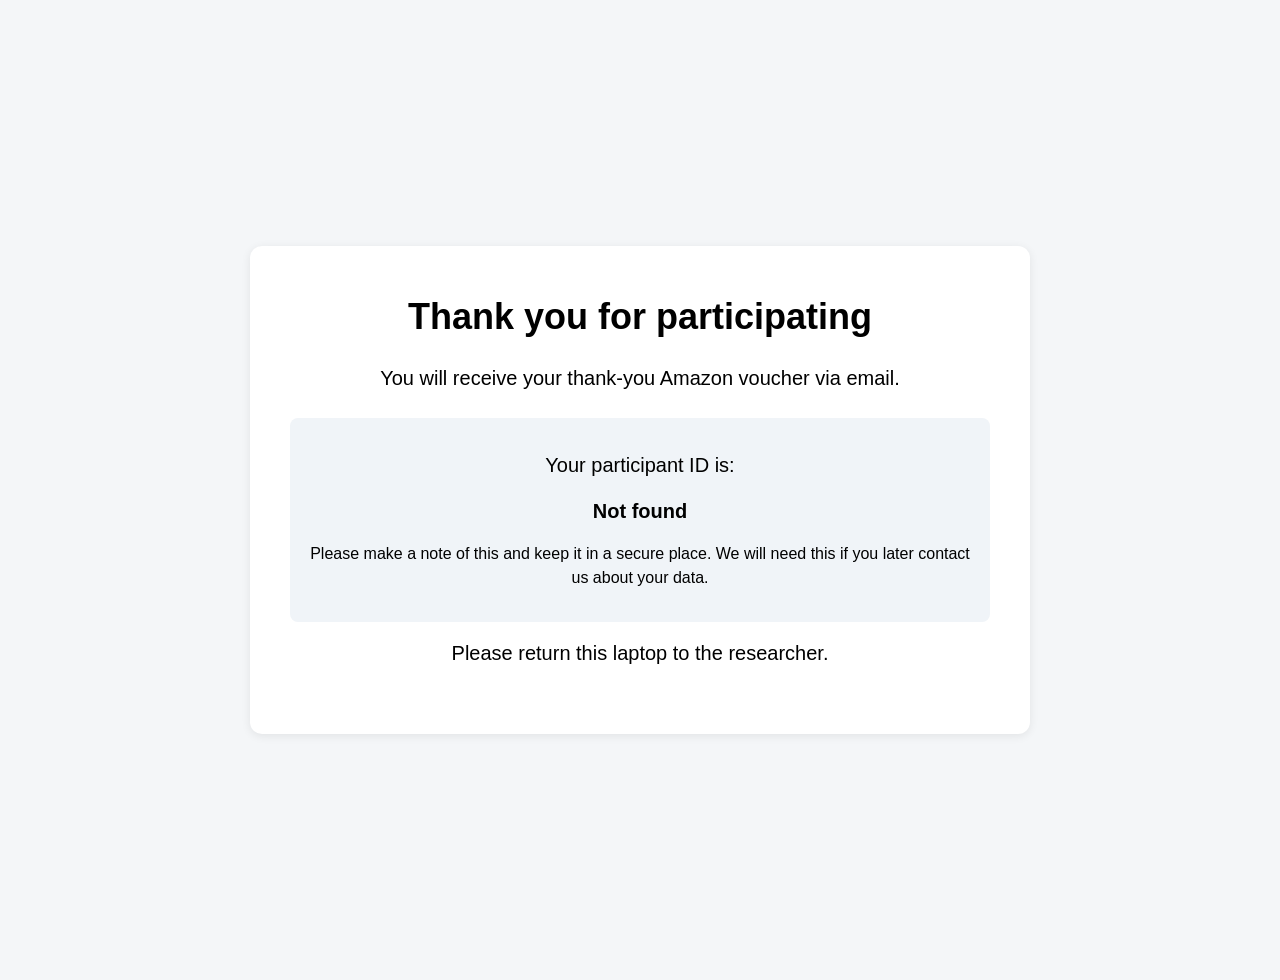
==== page8_thankyou.html @ d24b7938 "Add files via upload" ====
<!DOCTYPE html>
<html>
<head>
  <script src="demo-config.js"></script>
  <title>Thank You</title>
  <link rel="stylesheet" href="styles.css">
  <style>
    .centered-page {
      min-height: 100vh;
      display: flex;
      justify-content: center;
      align-items: center;
      padding: 20px;
      box-sizing: border-box;
    }

    .thankyou-container {
      text-align: center;
      max-width: 700px;
      padding: 50px 40px;
    }

    .thankyou-container h1 {
      font-size: 36px;
      margin-bottom: 25px;
    }

    .thankyou-container p {
      font-size: 20px;
      margin: 16px 0;
      line-height: 1.5;
    }

    .participant-id-box {
      margin-top: 25px;
      padding: 16px;
      background: #f0f4f8;
      border-radius: 8px;
      font-size: 18px;
    }

    .participant-id-value {
      font-weight: bold;
      font-size: 22px;
      margin-top: 8px;
    }
  </style>
</head>
<body>

<div class="centered-page">
  <div class="container thankyou-container">
    <h1>Thank you for participating</h1>

    <p>You will receive your thank-you Amazon voucher via email.</p>

    <div class="participant-id-box">
      <p>Your participant ID is:</p>
      <p id="participantIdDisplay" class="participant-id-value">----</p>
      <p style="font-size:16px; margin-top:10px;">
        Please make a note of this and keep it in a secure place. We will need this if you later contact us about your data.
      </p>
    </div>

    <p>Please return this laptop to the researcher.</p>
  </div>
</div>

<script>
  const participantId = localStorage.getItem("participant_id");

  if (participantId) {
    document.getElementById("participantIdDisplay").innerText = participantId;
  } else {
    document.getElementById("participantIdDisplay").innerText = "Not found";
  }
</script>

</body>
</html>
---- styles.css ----
body {
  font-family: Arial, sans-serif;
  background: #F4F6F8;
  margin: 0;
  padding: 40px 20px;
  display: flex;
  justify-content: center;
}

.container {
  background: white;
  max-width: 900px;
  width: 100%;
  padding: 30px;
  border-radius: 12px;
  box-shadow: 0 2px 10px rgba(0, 0, 0, 0.08);
}

h1, h2 {
  margin-top: 0;
}

p {
  line-height: 1.6;
}

label {
  display: block;
  line-height: 1.5;
  margin-bottom: 6px;
}

button {
  padding: 12px 24px;
  font-size: 16px;
  cursor: pointer;
}

input,
select {
  padding: 8px;
  font-size: 16px;
  margin-top: 4px;
  margin-bottom: 12px;
  width: 100%;
  max-width: 400px;
  box-sizing: border-box;
}

textarea {
  padding: 8px;
  font-size: 16px;
  margin-top: 4px;
  margin-bottom: 12px;
  width: 100%;
  max-width: 100%;
  box-sizing: border-box;
  resize: vertical;
}

#error {
  color: red;
  min-height: 1.5em;
  margin-bottom: 16px;
}

input[type="radio"],
input[type="checkbox"] {
  width: auto;
  max-width: none;
  margin-right: 8px;
}
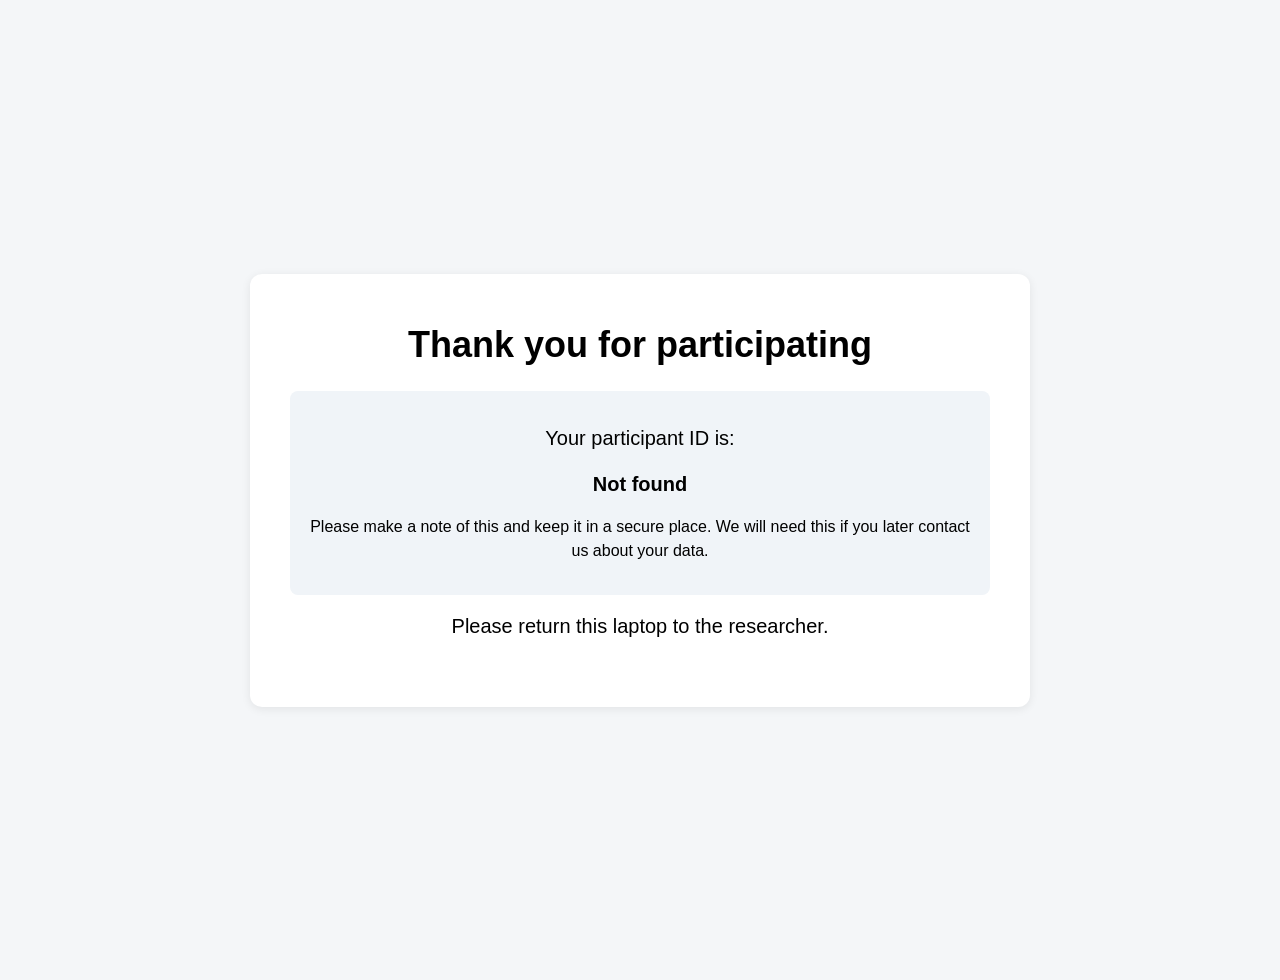
==== commit a6d53440: "Updated consent wording" ====
--- a/page8_thankyou.html
+++ b/page8_thankyou.html
@@ -52,8 +52,6 @@
   <div class="container thankyou-container">
     <h1>Thank you for participating</h1>
 
-    <p>You will receive your thank-you Amazon voucher via email.</p>
-
     <div class="participant-id-box">
       <p>Your participant ID is:</p>
       <p id="participantIdDisplay" class="participant-id-value">----</p>
